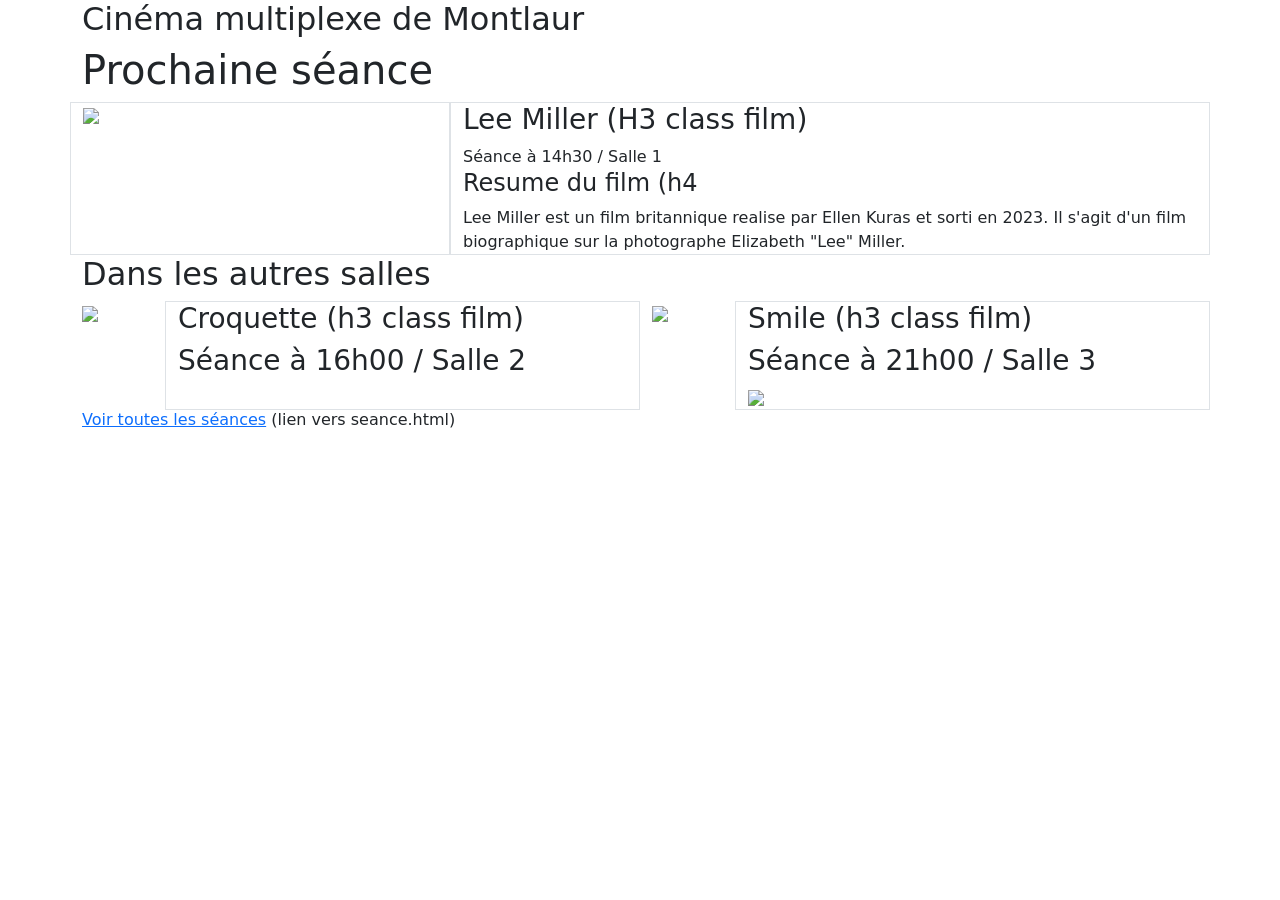
==== html/index.html @ 064a45ab "1er commit Projet Création dossier HTML non-dynamique" ====
<!DOCTYPE html>
<html lang="fr">
<head>
    <meta charset="UTF-8">
    <meta name="viewport" content="width=device-width, initial-scale=1">
    <title>Page Index.html</title>
    <link href="https://cdn.jsdelivr.net/npm/bootstrap@5.3.8/dist/css/bootstrap.min.css" rel="stylesheet"
          integrity="sha384-sRIl4kxILFvY47J16cr9ZwB07vP4J8+LH7qKQnuqkuIAvNWLzeN8tE5YBujZqJLB" crossorigin="anonymous">
</head>
<body>

<script src="https://cdn.jsdelivr.net/npm/bootstrap@5.3.8/dist/js/bootstrap.bundle.min.js"
        integrity="sha384-FKyoEForCGlyvwx9Hj09JcYn3nv7wiPVlz7YYwJrWVcXK/BmnVDxM+D2scQbITxI"
        crossorigin="anonymous"></script>
<script src="https://cdn.jsdelivr.net/npm/@popperjs/core@2.11.8/dist/umd/popper.min.js"
        integrity="sha384-I7E8VVD/ismYTF4hNIPjVp/Zjvgyol6VFvRkX/vR+Vc4jQkC+hVqc2pM8ODewa9r"
        crossorigin="anonymous"></script>
<script src="https://cdn.jsdelivr.net/npm/bootstrap@5.3.8/dist/js/bootstrap.min.js"
        integrity="sha384-G/EV+4j2dNv+tEPo3++6LCgdCROaejBqfUeNjuKAiuXbjrxilcCdDz6ZAVfHWe1Y"
        crossorigin="anonymous"></script>
<div class="container" style="border: black">
    <h2>Cinéma multiplexe de Montlaur</h2>
    <h1>Prochaine séance</h1>
    <div class="row">
        <div class="col-sm-4 col-lg-4 border border-orange"><img src="\images\affiche-leemiller.png" class="img-fluid">
        </div>
        <div class="col-sm-8 col-lg-8 border border-green">
            <h3>Lee Miller (H3 class film)</h3>
            Séance à 14h30 / Salle 1
            <h4>Resume du film (h4 </h4>
            Lee Miller est un film britannique realise par Ellen Kuras et sorti en 2023. Il s'agit d'un film biographique sur la photographe
            Elizabeth "Lee" Miller.
        </div>
    </div>
</div>
<div class="container" style="border: black">
    <h2>Dans les autres salles</h2>
    <div class="row">
        <div class="col-md-1"><img src="\images\affiche-croquette.jpg" class="img-fluid"></div>
        <div class="col-md-5 border border-green">
            <h3>Croquette (h3 class film)</h3>
            <h3>Séance à 16h00 / Salle 2</h3>
        </div>
        <div class="col-md-1"><img src="\images\affiche-smile.jpg" class="img-fluid"></div>
        <div class="col-md-5 border border-green">
            <h3>Smile (h3 class film)</h3>
            <h3>Séance à 21h00 / Salle 3</h3>
            <img src="\images\interdiction-moins-de-16-ans.png" width="40"  class="img-fluid">
        </div>
        <h6><a href="https://exemple.com">Voir toutes les séances</a> (lien vers seance.html)</h6>
    </div>
</div>
</body>
</html>
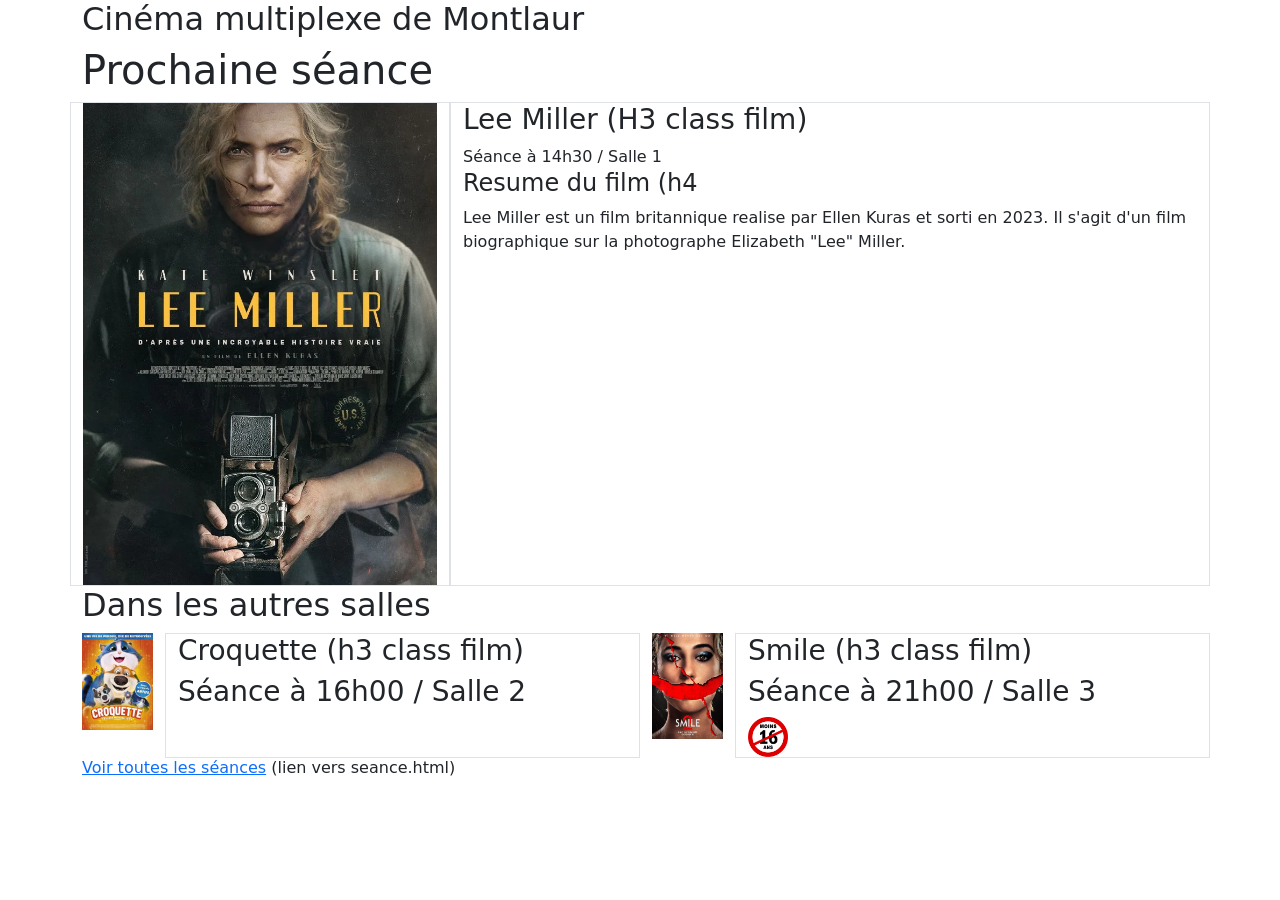
==== commit 4a81a376: "Ajout de la 3 ème page HTML + Finition de la 2 eme et de la 1ère." ====
--- a/html/index.html
+++ b/html/index.html
@@ -22,7 +22,7 @@
     <h2>Cinéma multiplexe de Montlaur</h2>
     <h1>Prochaine séance</h1>
     <div class="row">
-        <div class="col-sm-4 col-lg-4 border border-orange"><img src="\images\affiche-leemiller.png" class="img-fluid">
+        <div class="col-sm-4 col-lg-4 border border-orange"><img src="images/affiche-leemiller.png" class="img-fluid">
         </div>
         <div class="col-sm-8 col-lg-8 border border-green">
             <h3>Lee Miller (H3 class film)</h3>
@@ -36,18 +36,18 @@
 <div class="container" style="border: black">
     <h2>Dans les autres salles</h2>
     <div class="row">
-        <div class="col-md-1"><img src="\images\affiche-croquette.jpg" class="img-fluid"></div>
+        <div class="col-md-1"><img src="images/affiche-croquette.jpg" class="img-fluid"></div>
         <div class="col-md-5 border border-green">
             <h3>Croquette (h3 class film)</h3>
             <h3>Séance à 16h00 / Salle 2</h3>
         </div>
-        <div class="col-md-1"><img src="\images\affiche-smile.jpg" class="img-fluid"></div>
+        <div class="col-md-1"><img src="images/affiche-smile.jpg" class="img-fluid"></div>
         <div class="col-md-5 border border-green">
             <h3>Smile (h3 class film)</h3>
             <h3>Séance à 21h00 / Salle 3</h3>
-            <img src="\images\interdiction-moins-de-16-ans.png" width="40"  class="img-fluid">
+            <img src="images/interdiction-moins-de-16-ans.png" width="40"  class="img-fluid">
         </div>
-        <h6><a href="https://exemple.com">Voir toutes les séances</a> (lien vers seance.html)</h6>
+        <h6><a href="http://localhost:63342/TVProjetCinema/html/seance.html">Voir toutes les séances</a> (lien vers seance.html)</h6>
     </div>
 </div>
 </body>
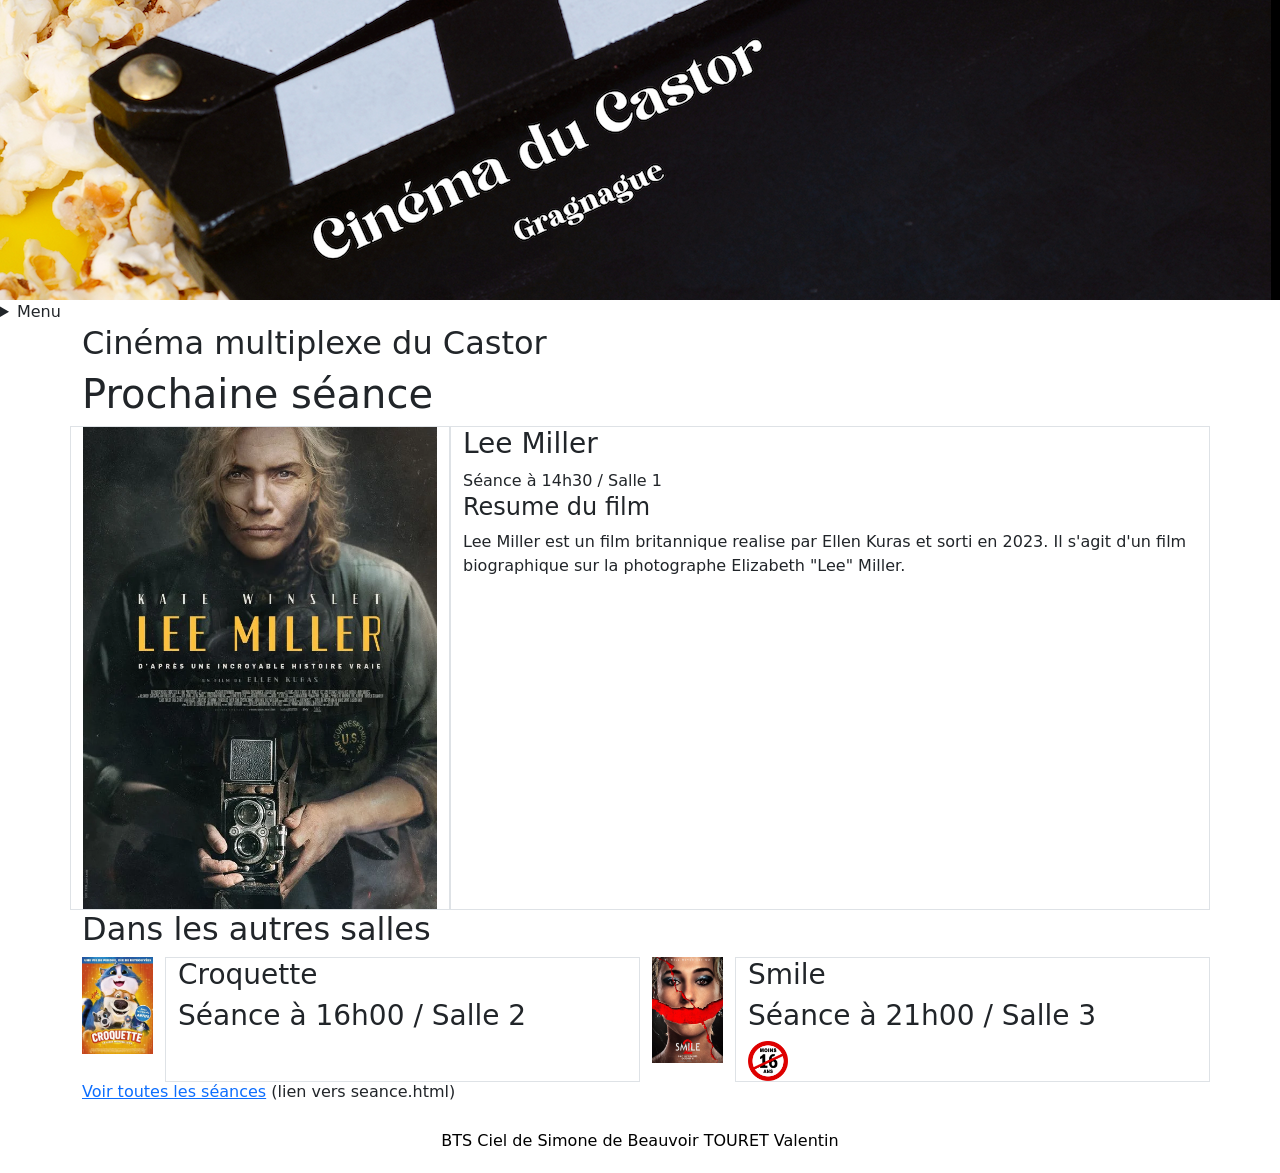
==== commit b4f638c8: "3ème commit avec création du fichier css pour les styles" ====
--- a/html/index.html
+++ b/html/index.html
@@ -4,10 +4,96 @@
     <meta charset="UTF-8">
     <meta name="viewport" content="width=device-width, initial-scale=1">
     <title>Page Index.html</title>
+    <link href="style.css" rel="stylesheet">
     <link href="https://cdn.jsdelivr.net/npm/bootstrap@5.3.8/dist/css/bootstrap.min.css" rel="stylesheet"
           integrity="sha384-sRIl4kxILFvY47J16cr9ZwB07vP4J8+LH7qKQnuqkuIAvNWLzeN8tE5YBujZqJLB" crossorigin="anonymous">
 </head>
 <body>
+
+<!-- l'entête de la page -->
+<header class="bg-black">
+    <img src="images/banner.png" class="img-fluid">
+</header>
+
+<!-- Le menu rétractable -->
+<nav class="menu-container">
+    <!-- premier onglet -->
+    <details class="menu-item">
+        <summary>Menu</summary>
+        <ul class="submenu">
+            <nav class="navbar bg-black p-3 d-flex justify-content-start gap-2">
+                <a href="http://localhost:63342/html/index.html" class="btn bg-primary-subtle text-center p-3 text-decoration-none d-inline-flex align-items-center gap-2" role="button">
+                    <span class="navbar-toggler-icon" style="width: 1.5em; height: 1.5em;"></span>
+                    Accueil</a>
+
+                <a href="http://localhost:63342/html/seance.html" class="btn bg-primary-subtle text-center p-3 text-decoration-none d-inline-flex align-items-center gap-2" role="button">
+                    <span class="navbar-toggler-icon" style="width: 1.5em; height: 1.5em;"></span>
+                    Séances</a>
+
+                <details class="menu-item">
+                    <summary>Films</summary>
+                    <ul class="submenu">
+                        <nav class="navbar bg-light p-3 d-flex justify-content-start gap-2">
+                            <a href="http://localhost:63342/html/film-croquette.html" class="btn bg-primary-subtle text-center p-3 text-decoration-none d-inline-flex align-items-center gap-2" role="button">
+                                <span class="navbar-toggler-icon" style="width: 1.5em; height: 1.5em;"></span>
+                                Croquette</a>
+                            <a href="http://localhost:63342/html/film-croquette.html" class="btn bg-primary-subtle text-center p-3 text-decoration-none d-inline-flex align-items-center gap-2" role="button">
+                                <span class="navbar-toggler-icon" style="width: 1.5em; height: 1.5em;"></span>
+                                Lee Miller</a>
+                            <a href="http://localhost:63342/html/film-croquette.html" class="btn bg-primary-subtle text-center p-3 text-decoration-none d-inline-flex align-items-center gap-2" role="button">
+                                <span class="navbar-toggler-icon" style="width: 1.5em; height: 1.5em;"></span>
+                                Smile</a>
+
+                        </nav>
+
+                    </ul>
+
+                </details>
+
+            </nav>
+
+        </ul>
+
+    </details>
+
+    </nav>
+
+</nav>
+
+
+<div class="container" style="border: black">
+    <h2>Cinéma multiplexe du Castor</h2>
+    <h1>Prochaine séance</h1>
+    <div class="row">
+        <div class="col-sm-4 col-lg-4 border border-orange"><img src="images/affiche-leemiller.png" class="img-fluid">
+        </div>
+        <div class="col-sm-8 col-lg-8 border border-green">
+            <h3>Lee Miller</h3>
+            Séance à 14h30 / Salle 1
+            <h4>Resume du film  </h4>
+            Lee Miller est un film britannique realise par Ellen Kuras et sorti en 2023. Il s'agit d'un film biographique sur la photographe
+            Elizabeth "Lee" Miller.
+        </div>
+    </div>
+</div>
+<div class="container" style="border: black">
+    <h2>Dans les autres salles</h2>
+    <div class="row">
+        <div class="col-md-1"><img src="images/affiche-croquette.jpg" class="img-fluid"></div>
+        <div class="col-md-5 border border-green">
+            <h3>Croquette</h3>
+            <h3>Séance à 16h00 / Salle 2</h3>
+        </div>
+        <div class="col-md-1"><img src="images/affiche-smile.jpg" class="img-fluid"></div>
+        <div class="col-md-5 border border-green">
+            <h3>Smile</h3>
+            <h3>Séance à 21h00 / Salle 3</h3>
+            <img src="images/interdiction-moins-de-16-ans.png" width="40"  class="img-fluid">
+        </div>
+        <h6><a href="http://localhost:63342/html/seance.html">Voir toutes les séances</a> (lien vers seance.html)</h6>
+    </div>
+</div>
+<footer class="footer"> BTS Ciel de Simone de Beauvoir TOURET Valentin</footer>
 
 <script src="https://cdn.jsdelivr.net/npm/bootstrap@5.3.8/dist/js/bootstrap.bundle.min.js"
         integrity="sha384-FKyoEForCGlyvwx9Hj09JcYn3nv7wiPVlz7YYwJrWVcXK/BmnVDxM+D2scQbITxI"
@@ -18,37 +104,6 @@
 <script src="https://cdn.jsdelivr.net/npm/bootstrap@5.3.8/dist/js/bootstrap.min.js"
         integrity="sha384-G/EV+4j2dNv+tEPo3++6LCgdCROaejBqfUeNjuKAiuXbjrxilcCdDz6ZAVfHWe1Y"
         crossorigin="anonymous"></script>
-<div class="container" style="border: black">
-    <h2>Cinéma multiplexe de Montlaur</h2>
-    <h1>Prochaine séance</h1>
-    <div class="row">
-        <div class="col-sm-4 col-lg-4 border border-orange"><img src="images/affiche-leemiller.png" class="img-fluid">
-        </div>
-        <div class="col-sm-8 col-lg-8 border border-green">
-            <h3>Lee Miller (H3 class film)</h3>
-            Séance à 14h30 / Salle 1
-            <h4>Resume du film (h4 </h4>
-            Lee Miller est un film britannique realise par Ellen Kuras et sorti en 2023. Il s'agit d'un film biographique sur la photographe
-            Elizabeth "Lee" Miller.
-        </div>
-    </div>
-</div>
-<div class="container" style="border: black">
-    <h2>Dans les autres salles</h2>
-    <div class="row">
-        <div class="col-md-1"><img src="images/affiche-croquette.jpg" class="img-fluid"></div>
-        <div class="col-md-5 border border-green">
-            <h3>Croquette (h3 class film)</h3>
-            <h3>Séance à 16h00 / Salle 2</h3>
-        </div>
-        <div class="col-md-1"><img src="images/affiche-smile.jpg" class="img-fluid"></div>
-        <div class="col-md-5 border border-green">
-            <h3>Smile (h3 class film)</h3>
-            <h3>Séance à 21h00 / Salle 3</h3>
-            <img src="images/interdiction-moins-de-16-ans.png" width="40"  class="img-fluid">
-        </div>
-        <h6><a href="http://localhost:63342/TVProjetCinema/html/seance.html">Voir toutes les séances</a> (lien vers seance.html)</h6>
-    </div>
-</div>
+
 </body>
 </html>
--- a/html/style.css
+++ b/html/style.css
@@ -0,0 +1,7 @@
+.footer {
+    text-align: center;
+    color: #000000;
+    font-weight: 500;
+    width: 100%;
+    padding: 20px 0;
+}
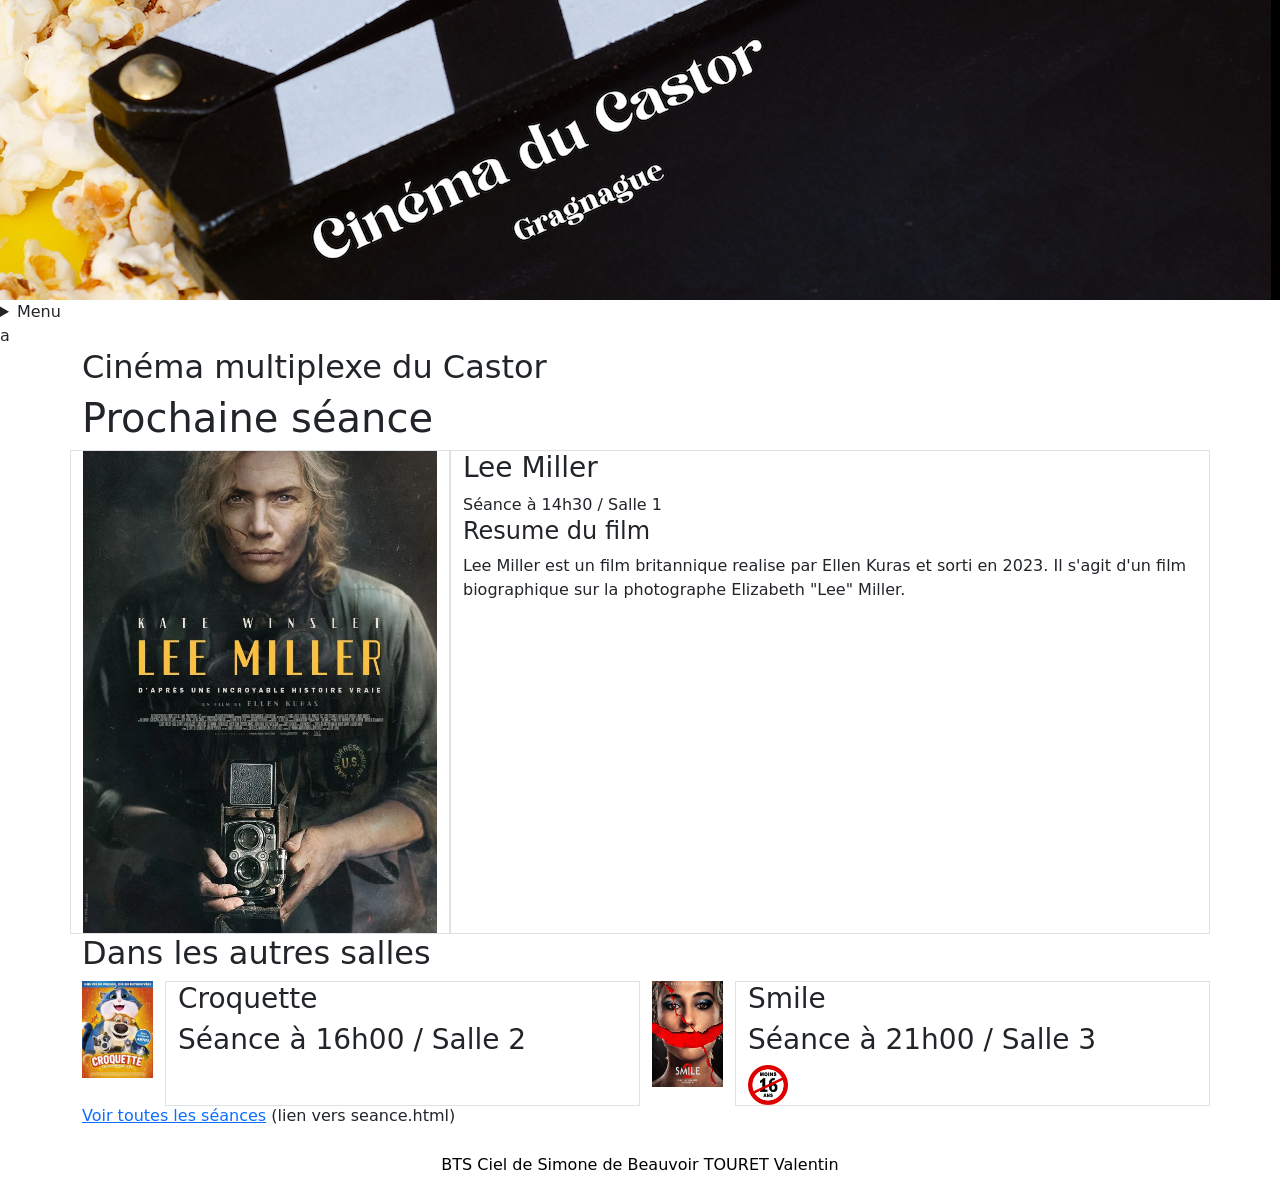
==== commit b15e86c3: "3ème commit avec création du fichier css pour les styles" ====
--- a/html/index.html
+++ b/html/index.html
@@ -55,7 +55,7 @@
         </ul>
 
     </details>
-
+a
     </nav>
 
 </nav>
--- a/html/style.css
+++ b/html/style.css
@@ -4,4 +4,5 @@
     font-weight: 500;
     width: 100%;
     padding: 20px 0;
-}+}
+a
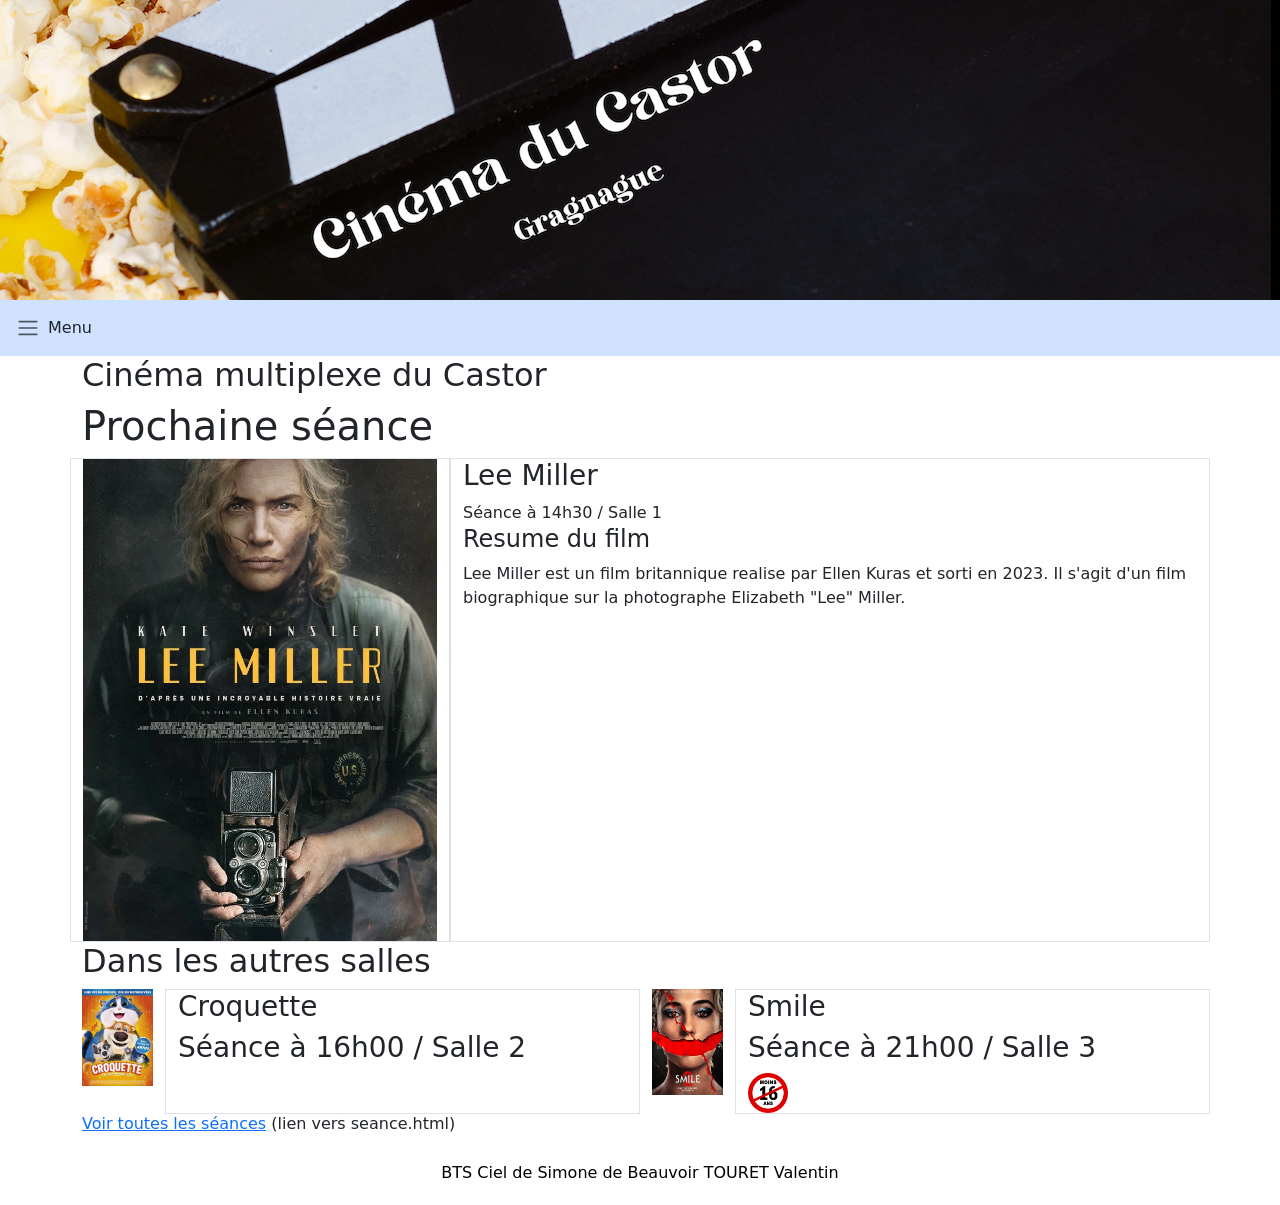
==== commit 0b05ebee: "4ème commit, ajout des 2 autres pages html des films, + introduction docker et finition menu déroula" ====
--- a/html/index.html
+++ b/html/index.html
@@ -3,7 +3,7 @@
 <head>
     <meta charset="UTF-8">
     <meta name="viewport" content="width=device-width, initial-scale=1">
-    <title>Page Index.html</title>
+    <title>page_daccueil_cinema_castor</title>
     <link href="style.css" rel="stylesheet">
     <link href="https://cdn.jsdelivr.net/npm/bootstrap@5.3.8/dist/css/bootstrap.min.css" rel="stylesheet"
           integrity="sha384-sRIl4kxILFvY47J16cr9ZwB07vP4J8+LH7qKQnuqkuIAvNWLzeN8tE5YBujZqJLB" crossorigin="anonymous">
@@ -19,28 +19,27 @@
 <nav class="menu-container">
     <!-- premier onglet -->
     <details class="menu-item">
-        <summary>Menu</summary>
+        <summary class="navbar bg-primary-subtle p-3 d-flex justify-content-start gap-2 flex"><span class="navbar-toggler-icon" style="width: 1.5em; height: 1.5em;"></span>Menu</summary>
         <ul class="submenu">
-            <nav class="navbar bg-black p-3 d-flex justify-content-start gap-2">
+            <nav class="navbar bg-primary-subtle p-3 d-flex justify-content-start gap-2">
                 <a href="http://localhost:63342/html/index.html" class="btn bg-primary-subtle text-center p-3 text-decoration-none d-inline-flex align-items-center gap-2" role="button">
                     <span class="navbar-toggler-icon" style="width: 1.5em; height: 1.5em;"></span>
                     Accueil</a>
 
                 <a href="http://localhost:63342/html/seance.html" class="btn bg-primary-subtle text-center p-3 text-decoration-none d-inline-flex align-items-center gap-2" role="button">
-                    <span class="navbar-toggler-icon" style="width: 1.5em; height: 1.5em;"></span>
                     Séances</a>
 
                 <details class="menu-item">
-                    <summary>Films</summary>
+                    <summary class="navbar bg-primary-subtle p-3 d-flex justify-content-start gap-2"><span class="navbar-toggler-icon" style="width: 1.5em; height: 1.5em;"></span>Films</summary>
                     <ul class="submenu">
-                        <nav class="navbar bg-light p-3 d-flex justify-content-start gap-2">
+                        <nav class="navbar bg-primary-subtle p-3 d-flex justify-content-start gap-2">
                             <a href="http://localhost:63342/html/film-croquette.html" class="btn bg-primary-subtle text-center p-3 text-decoration-none d-inline-flex align-items-center gap-2" role="button">
                                 <span class="navbar-toggler-icon" style="width: 1.5em; height: 1.5em;"></span>
                                 Croquette</a>
-                            <a href="http://localhost:63342/html/film-croquette.html" class="btn bg-primary-subtle text-center p-3 text-decoration-none d-inline-flex align-items-center gap-2" role="button">
+                            <a href="http://localhost:63342/html/film-leemiller.html" class="btn bg-primary-subtle text-center p-3 text-decoration-none d-inline-flex align-items-center gap-2" role="button">
                                 <span class="navbar-toggler-icon" style="width: 1.5em; height: 1.5em;"></span>
                                 Lee Miller</a>
-                            <a href="http://localhost:63342/html/film-croquette.html" class="btn bg-primary-subtle text-center p-3 text-decoration-none d-inline-flex align-items-center gap-2" role="button">
+                            <a href="http://localhost:63342/html/film-smile.html" class="btn bg-primary-subtle text-center p-3 text-decoration-none d-inline-flex align-items-center gap-2" role="button">
                                 <span class="navbar-toggler-icon" style="width: 1.5em; height: 1.5em;"></span>
                                 Smile</a>
 
@@ -55,7 +54,7 @@
         </ul>
 
     </details>
-a
+
     </nav>
 
 </nav>
--- a/html/style.css
+++ b/html/style.css
@@ -5,4 +5,7 @@
     width: 100%;
     padding: 20px 0;
 }
-a+
+a{
+    vertical-align: top;
+}
